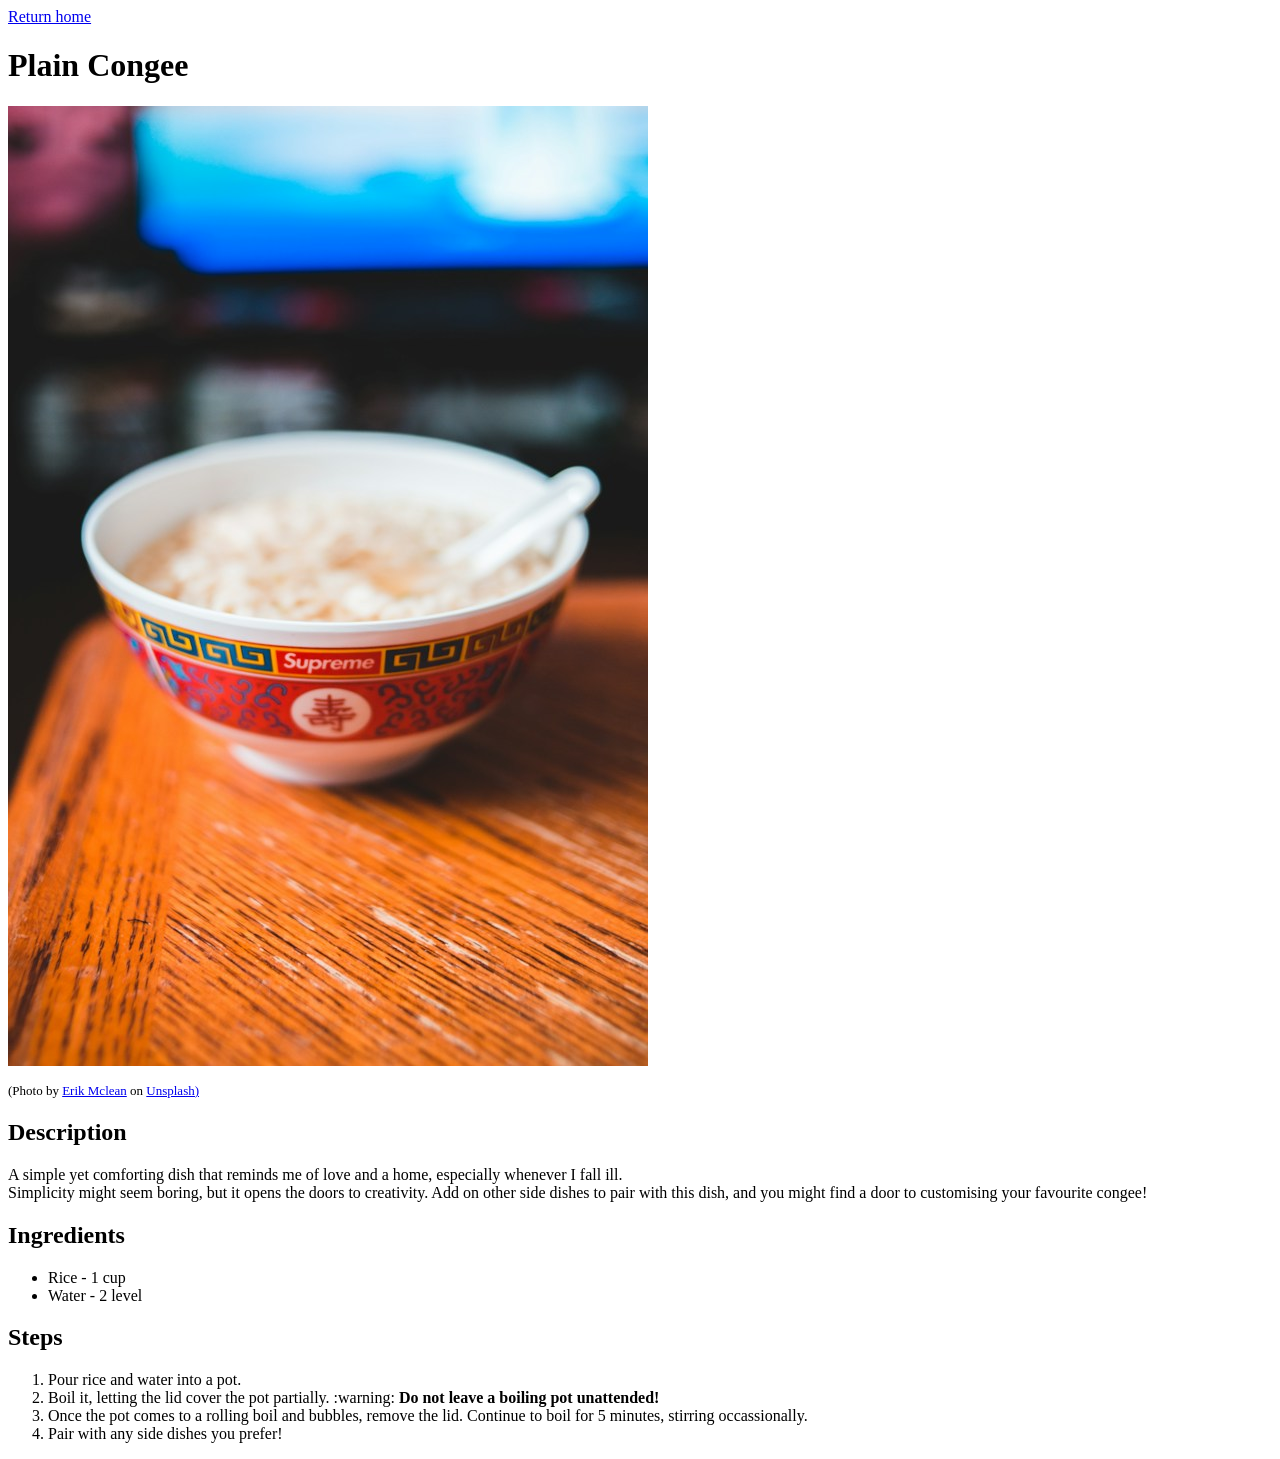
==== recipes/congee.html @ 2165115f "Add congee.html" ====
<!DOCTYPE html>
<html lang="en">
    <head>
        <meta charset="UTF-8">
        <title>Recipe Collection</title>
        <meta name="viewport" content="width=device-width, initial-scale=1.0">
    </head>
    <style>
        .credits {
            font-size: small;
        }
    </style>

    <body>
        <a href="../index.html">Return home</a>
        <h1>Plain Congee</h1>
        <img src="/resources/erik-mclean-congee.jpg">
        <p class="credits">(Photo by <a href="https://unsplash.com/@introspectivedsgn?utm_source=unsplash&utm_medium=referral&utm_content=creditCopyText">Erik Mclean</a> on <a href="https://unsplash.com/photos/white-and-blue-ceramic-bowl-on-brown-wooden-table-tDy9TDfyNTg?utm_source=unsplash&utm_medium=referral&utm_content=creditCopyText">Unsplash)</a></p>
        <div class="desc">
            <h2>Description</h2>
            <p>
                A simple yet comforting dish that reminds me of love and a home, especially whenever I fall ill.
                <br> Simplicity might seem boring, but it opens the doors to creativity. Add on other side dishes to pair with this dish, and you might find a door to customising your favourite congee!
            </p>
            <h2>Ingredients</h2>
            <ul>
                <li>Rice - 1 cup</li>
                <li>Water - 2 level</li>
            </ul>
            <h2>Steps</h2>
            <ol>
                <li>Pour rice and water into a pot.</li>
                <li>Boil it, letting the lid cover the pot partially. :warning: <strong>Do not leave a boiling pot unattended!</strong></li>
                <li>Once the pot comes to a rolling boil and bubbles, remove the lid. Continue to boil for 5 minutes, stirring occassionally.</li>
                <li>Pair with any side dishes you prefer!</li>
            </ol>
        </div>
    </body>
</html>
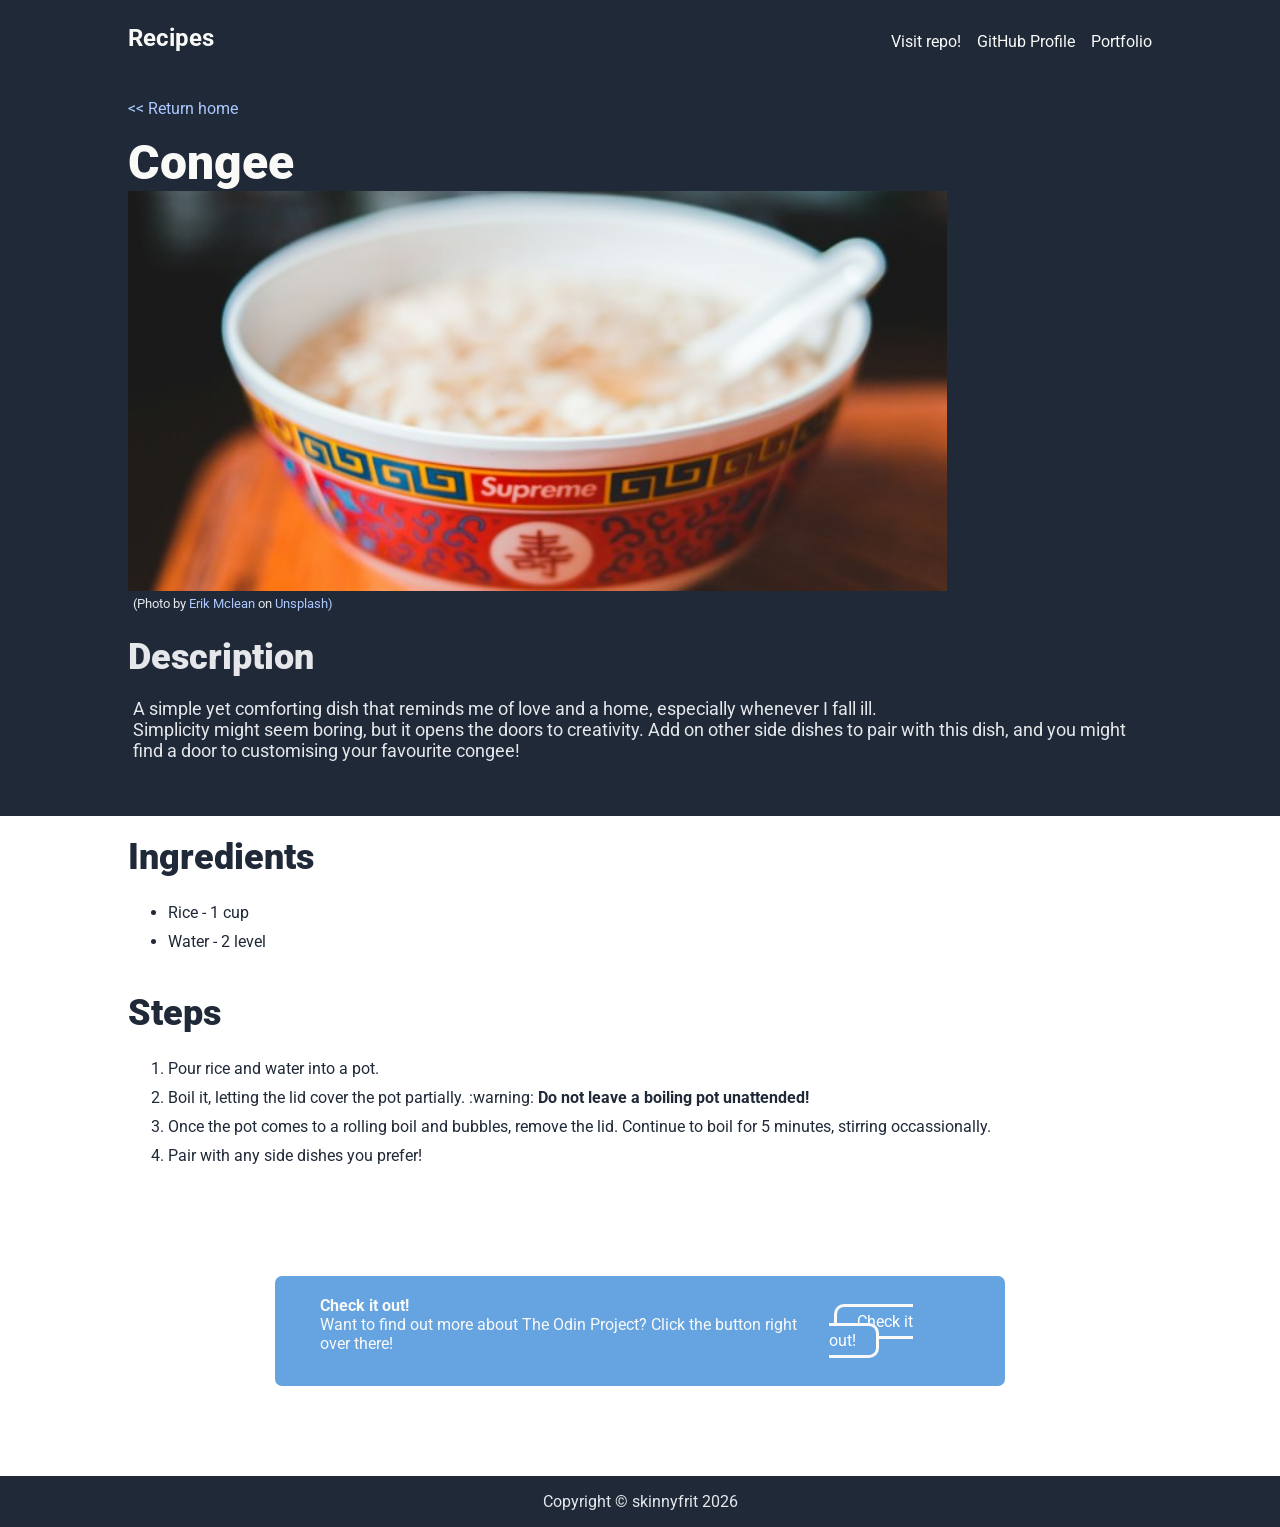
==== commit c1327762: "Update styling for congee page" ====
--- a/recipes/congee.html
+++ b/recipes/congee.html
@@ -2,38 +2,77 @@
 <html lang="en">
     <head>
         <meta charset="UTF-8">
-        <title>Recipe Collection</title>
+        <title>Recipe: Congee</title>
         <meta name="viewport" content="width=device-width, initial-scale=1.0">
+        <link rel="stylesheet" href="../styles.css">
     </head>
-    <style>
-        .credits {
-            font-size: small;
-        }
-    </style>
+    <body>
+        <header>
+            <div class="container">
+                <p id="logo">Recipes</p>
+                <ul class="links">
+                    <li><p><a href="https://github.com/skinnyfrit/odin-recipes/">Visit repo!</a></p></li>
+                    <li><p><a href="https://github.com/skinnyfrit/">GitHub Profile</a></p></li>
+                    <li><p><a href="https://skinnyfrit.github.io/">Portfolio</a></p></li>
+                </ul>
+            </div>
+        </header>
+            <div class="return-home">
+                <div class="container">
+                    <p><a href="../index.html"><< Return home</a></p>
+                </div>
+            </div>
 
-    <body>
-        <a href="../index.html">Return home</a>
-        <h1>Plain Congee</h1>
-        <img src="/resources/erik-mclean-congee.jpg">
-        <p class="credits">(Photo by <a href="https://unsplash.com/@introspectivedsgn?utm_source=unsplash&utm_medium=referral&utm_content=creditCopyText">Erik Mclean</a> on <a href="https://unsplash.com/photos/white-and-blue-ceramic-bowl-on-brown-wooden-table-tDy9TDfyNTg?utm_source=unsplash&utm_medium=referral&utm_content=creditCopyText">Unsplash)</a></p>
-        <div class="desc">
-            <h2>Description</h2>
-            <p>
-                A simple yet comforting dish that reminds me of love and a home, especially whenever I fall ill.
-                <br> Simplicity might seem boring, but it opens the doors to creativity. Add on other side dishes to pair with this dish, and you might find a door to customising your favourite congee!
-            </p>
-            <h2>Ingredients</h2>
-            <ul>
-                <li>Rice - 1 cup</li>
-                <li>Water - 2 level</li>
-            </ul>
-            <h2>Steps</h2>
-            <ol>
-                <li>Pour rice and water into a pot.</li>
-                <li>Boil it, letting the lid cover the pot partially. :warning: <strong>Do not leave a boiling pot unattended!</strong></li>
-                <li>Once the pot comes to a rolling boil and bubbles, remove the lid. Continue to boil for 5 minutes, stirring occassionally.</li>
-                <li>Pair with any side dishes you prefer!</li>
-            </ol>
+        <div class="recipe-top"> 
+            <div class="container vert">
+                <p class="hero-main">Congee</p>
+                <img class="long" src="../resources/erik-mclean-congee.jpg">
+                <p class="hero-subtext credits">(Photo by <a href="https://unsplash.com/@introspectivedsgn?utm_source=unsplash&utm_medium=referral&utm_content=creditCopyText">Erik Mclean</a> on <a href="https://unsplash.com/photos/white-and-blue-ceramic-bowl-on-brown-wooden-table-tDy9TDfyNTg?utm_source=unsplash&utm_medium=referral&utm_content=creditCopyText">Unsplash)</a></p>
+                <div class="desc">
+                    <p id="info-heading">Description</p>
+                    <p class="hero-subtext">
+                        A simple yet comforting dish that reminds me of love and a home, especially whenever I fall ill.
+                        <br> Simplicity might seem boring, but it opens the doors to creativity. Add on other side dishes to pair with this dish, and you might find a door to customising your favourite congee!
+                    </p>
+                </div>
+            </div>
         </div>
+
+        <div class="recipe-how">
+            <div class="container vert">
+                <div class="ing">
+                    <p id="info-heading">Ingredients</p>
+                    <ul class="recipe-listing">
+                        <li>Rice - 1 cup</li>
+                        <li>Water - 2 level</li>
+                    </ul>
+                </div>
+                <div class="steps">
+                    <p id="info-heading">Steps</p>
+                    <ol class="recipe-listing">
+                        <li>Pour rice and water into a pot.</li>
+                        <li>Boil it, letting the lid cover the pot partially. :warning: <strong>Do not leave a boiling pot unattended!</strong></li>
+                        <li>Once the pot comes to a rolling boil and bubbles, remove the lid. Continue to boil for 5 minutes, stirring occassionally.</li>
+                        <li>Pair with any side dishes you prefer!</li>
+                    </ol>
+                </div>
+            </div>
+        </div>
+
+        <div class="action-container">
+            <div class="container action-box">
+                <div>
+                    <p class="action-header">Check it out!</p>
+                    <p class="action-text">Want to find out more about The Odin Project? Click the button right over there!</p>
+                </div>
+                <p><a href="https://www.theodinproject.com" class="button-signup">Check it out!</a></p>
+            </div>
+        </div>
+
+        <footer>
+            <div class="container middle footer-text">
+                <p>Copyright &copy; skinnyfrit 2026</p>
+            </div>
+        </footer>
     </body>
 </html>
--- a/styles.css
+++ b/styles.css
@@ -0,0 +1,309 @@
+@import url('https://fonts.googleapis.com/css2?family=Roboto&display=swap');
+
+/* Universal */
+p, ul.links, .recipe-listing > li {
+    font-family: Roboto, Arial, Helvetica, sans-serif;
+    color: #1F2937;
+}
+
+body {
+    display: flex;
+    flex-direction: column;
+    width: 100%;
+    margin: 0;
+}
+
+.container {
+    display: flex;
+    width: 80%;
+    justify-content: space-between;
+}
+
+/* Header */
+header {
+    display: flex;
+    flex-direction: row;
+    background: #1F2937;
+    justify-content: center;
+}
+
+p#logo {
+    color: #F9FAF8;
+    font-size: 24px;
+    font-weight: bolder;
+    white-space: nowrap;
+}
+
+ul.links {
+    list-style-type: none;
+    text-decoration: none;
+    display: flex;
+    flex-direction: row;
+    justify-content: right;
+    align-items: center;
+    width: fit-content;
+}
+
+li {
+    width:fit-content;
+    white-space: nowrap;
+    padding-left: 7%;
+}
+
+li > p > a {
+    text-decoration: none;
+    color: #F9FAF8;
+}
+
+/* Hero section 1 */
+div.hero-1 {
+    display: flex;
+    align-content: center;
+    justify-content: center;
+    background: #1F2937;
+    padding: 90px 0px;
+}
+
+p.hero-main {
+    color: #F9FAF8;
+    font-size: 48px;
+    font-weight: 900;
+    margin: 0;
+}
+
+p.hero-subtext {
+    color: #E5E7EB;
+    font-size: 18px;
+    margin: 5px;
+}
+
+.long {
+    height: 250px;
+    width: 500px;
+    display: flex;
+    justify-content: center;
+    align-items: center;
+    background: #65a4e0;
+}
+
+.long > p {
+    color: #F9FAF8;
+}
+
+a.button-signup {
+    text-decoration: none;
+    background: #65a4e0;
+    color: white;
+    padding: 5px 20px;
+    border-radius: 10px;
+    border-color: #65a4e0;
+    margin: 5px;
+    box-shadow: none;
+    outline: none;
+    cursor: pointer;
+}
+
+/* Hero section 2 */
+div.hero-2 {
+    display: flex;
+    align-content: center;
+    justify-content: center;
+    padding: 90px 0px;
+}
+
+.horizont {
+    flex-direction: column;
+}
+
+.fit {
+    width: 100%;
+    justify-content: center;
+    align-items: flex-start;    
+}
+
+.info-box {
+    display: flex;
+    flex-direction: column;
+    justify-content: center;
+    padding: 0px 15px;
+}
+
+.info-box > .horizont {
+    display: flex;
+    flex-direction: column;
+    max-width: 150px;
+}
+
+p#info-heading {
+    font-size: 36px;
+    color: #1F2937;
+    font-weight: 900;
+    text-align: center;
+    margin: 20px 0px;
+}
+
+.square {
+    height: 150px;
+    width: 150px;
+    border-style: solid;
+    border-color: #65a4e0;
+    border-width: 3px;
+    border-radius: 15px;
+    /* margin: 20px; */
+}
+
+img.square {
+    object-fit: cover;
+    object-position: center;
+}
+
+.horizont > p {
+    text-align: center;
+    margin: 10px 0px 0px 0px;
+}
+
+.horizont > p > a {
+    text-decoration: none;
+    margin: 10px 0px 0px 0px;
+}
+
+/* Quote section */
+div.quote-container {
+    display: flex;
+    align-content: center;
+    justify-content: center;
+    background: #E5E7EB;
+    padding: 90px 0px;
+}
+
+#quote-text {
+    font-style: italic;
+    font-size: 36px;
+    font-weight: 300;
+    text-align: center;
+}
+
+#quote-source {
+    text-align: right;
+    font-weight: 300;
+}
+
+/* Call to action section */
+.action-container {
+    display:flex;
+    justify-content: center;
+    padding: 90px 0px;
+} 
+
+.action-box {
+    background: #65a4e0;
+    max-width: 50%;
+    border-radius: 7px;
+    padding: 20px 45px;
+}
+
+.action-header {
+    font-weight: bold;
+    color: #F9FAF8;
+    margin: 0;
+}
+
+.action-text {
+    color: #F9FAF8;
+    margin: 0;
+}
+
+.action-box > p > a.button-signup {
+    border-style: solid;
+    border-color: #F9FAF8;
+}
+
+/* Footer section */
+footer {
+    display: flex;
+    justify-content: center;
+    background: #1F2937;
+}
+
+.footer-text > p {
+    color: #E5E7EB
+}
+
+.middle {
+    justify-content: center;
+}
+
+/* Recipes */
+div.return-home {
+    display: flex;
+    align-content: center;
+    justify-content: center;
+    background: #1F2937;
+    padding: 0px;
+}
+
+div.recipe-top {
+    display: flex;
+    align-content: center;
+    justify-content: center;
+    background: #1F2937;
+    padding-bottom: 50px;
+}
+
+div.recipe-how {
+    display: flex;
+    align-content: center;
+    justify-content: center;
+}
+
+.vert {
+    display: flex;
+    flex-direction: column;
+}
+
+.return-home > .container > p > a {
+    text-decoration: none;
+    color: #adc8ff;
+    transition: all 0.3s ease;
+}
+
+.return-home > .container > p > a:hover {
+    color: #F9FAF8;
+}
+
+.hero-subtext.credits {
+    font-size: small;
+}
+
+.hero-subtext.credits > a {
+    text-decoration: none;
+    color: #adc8ff;
+}
+
+.desc > #info-heading {
+    text-align: left;
+    color: #E5E7EB;
+}
+
+.ing > #info-heading, .steps > #info-heading  {
+    text-align: left;
+}
+
+.recipe-listing > li {
+    padding: 5px 0px;
+    width: fit-content;
+    white-space: normal;
+}
+
+.recipe-top > .container.vert > .long {
+    display: flex;
+    justify-content: center;
+    align-items: center;
+    width: 80%;
+    height: 400px;
+}
+
+img.long {
+    object-fit: cover;
+    object-position: center;
+}
